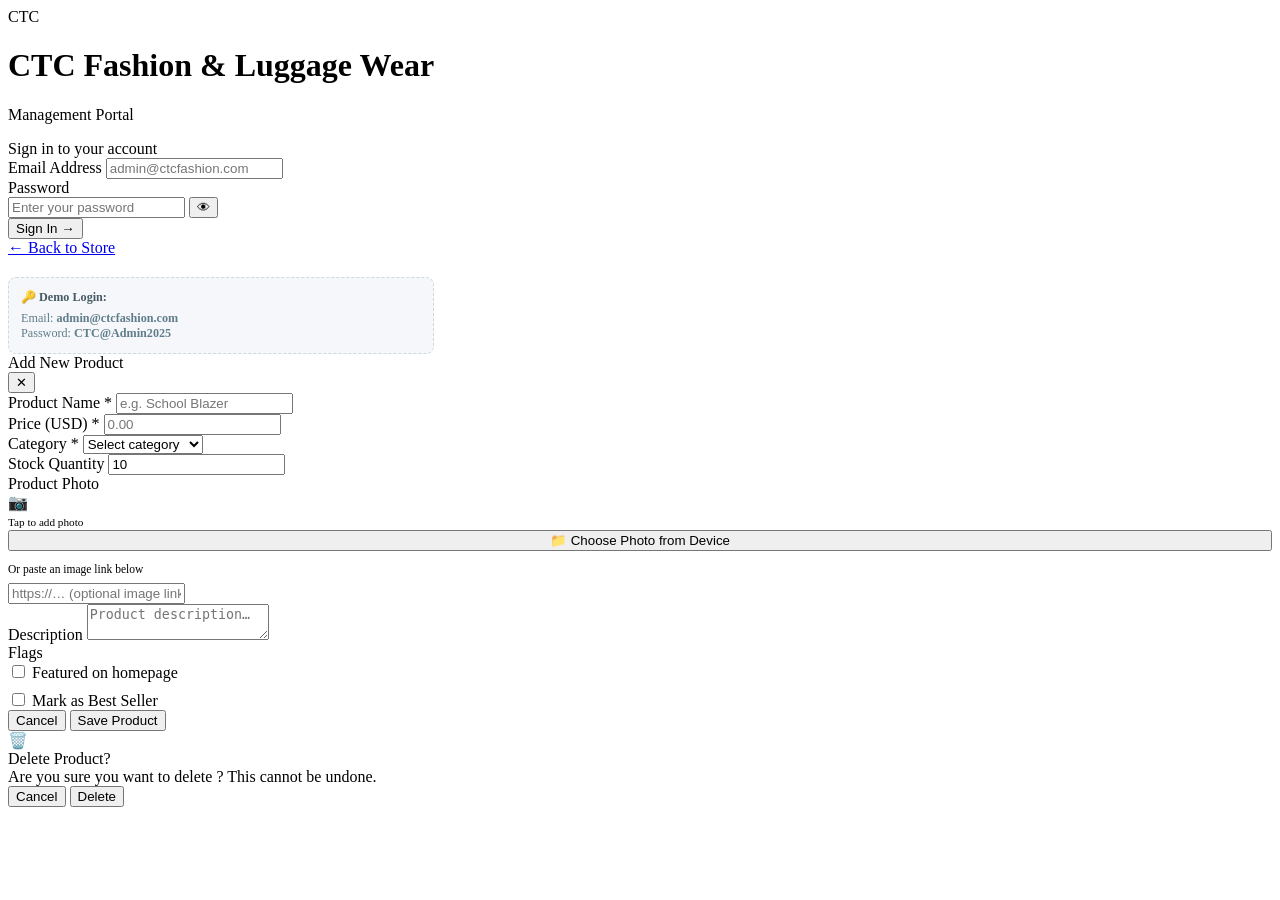
==== admin.html @ e7be0381 "Add files via upload" ====
<!DOCTYPE html>
<html lang="en">
<head>
  <meta charset="UTF-8">
  <meta name="viewport" content="width=device-width, initial-scale=1.0">
  <title>Admin — CTC Fashion & Luggage Wear</title>
  <link rel="stylesheet" href="css/admin.css">
  <link rel="icon" href="data:image/svg+xml,<svg xmlns='http://www.w3.org/2000/svg' viewBox='0 0 100 100'><text y='.9em' font-size='90'>🔐</text></svg>">
</head>
<body>

<!-- ========================================
     LOGIN PAGE
======================================== -->
<div id="login-page" style="display:flex">
  <div class="login-page">
    <div class="login-card">
      <div class="login-logo">
        <div class="login-logo-icon">CTC</div>
        <h1>CTC Fashion & Luggage Wear</h1>
        <p>Management Portal</p>
      </div>

      <div class="login-title">Sign in to your account</div>

      <div class="login-error" id="login-error"></div>

      <form onsubmit="handleLogin(event)">
        <div class="form-group">
          <label class="form-label" for="login-email">Email Address</label>
          <input class="form-input" type="email" id="login-email"
            placeholder="admin@ctcfashion.com" required autocomplete="email">
        </div>
        <div class="form-group">
          <label class="form-label" for="login-password">Password</label>
          <div class="input-wrap">
            <input class="form-input" type="password" id="login-password"
              placeholder="Enter your password" required autocomplete="current-password">
            <button type="button" class="toggle-pass" id="toggle-pass-btn" onclick="togglePassword()">👁</button>
          </div>
        </div>
        <button type="submit" class="login-btn" id="login-btn">Sign In →</button>
      </form>

      <div class="back-to-store">
        <a href="index.html">← Back to Store</a>
      </div>

      <!-- Demo credentials hint (remove in production) -->
      <div style="margin-top:20px;padding:12px;background:#F5F7FA;border-radius:8px;font-size:0.76rem;color:#607D8B;border:1px dashed #CFD8DC">
        <strong style="display:block;margin-bottom:6px;color:#455A64">🔑 Demo Login:</strong>
        <div>Email: <strong>admin@ctcfashion.com</strong></div>
        <div>Password: <strong>CTC@Admin2025</strong></div>
      </div>
    </div>
  </div>
</div>

<!-- ========================================
     ADMIN APP
======================================== -->
<div id="admin-app" class="admin-layout" style="display:none">

  <!-- SIDEBAR -->
  <aside class="sidebar" id="sidebar">
    <div class="sidebar-logo">
      <div class="sidebar-logo-icon">CTC</div>
      <div class="sidebar-logo-text">
        <span class="brand">CTC Admin</span>
        <span class="sub">Management Portal</span>
      </div>
    </div>

    <div class="sidebar-section">
      <div class="sidebar-section-label">Main</div>
      <div class="nav-item active" id="nav-dashboard" onclick="switchPanel('dashboard')">
        <span class="nav-icon">📊</span> Dashboard
      </div>
      <div class="nav-item" id="nav-products" onclick="switchPanel('products')">
        <span class="nav-icon">👔</span> Products
      </div>
      <div class="nav-item" id="nav-inventory" onclick="switchPanel('inventory')">
        <span class="nav-icon">📦</span> Inventory
        <span class="nav-badge" id="low-stock-badge" style="display:none">0</span>
      </div>
    </div>

    <div class="sidebar-section">
      <div class="sidebar-section-label">System</div>
      <div class="nav-item" id="nav-settings" onclick="switchPanel('settings')">
        <span class="nav-icon">⚙️</span> Settings
      </div>
      <a class="nav-item" href="index.html" target="_blank">
        <span class="nav-icon">🏪</span> View Store
      </a>
    </div>

    <div class="sidebar-footer">
      <div class="admin-user">
        <div class="admin-avatar" id="admin-avatar-initials">A</div>
        <div>
          <span class="admin-name" id="admin-name">Admin</span>
          <span class="admin-role" id="admin-role-label">Administrator</span>
        </div>
        <button class="logout-btn" onclick="logout()" title="Sign out">⏻</button>
      </div>
    </div>
  </aside>

  <!-- MAIN CONTENT -->
  <div class="admin-main">

    <!-- TOPBAR -->
    <div class="admin-topbar">
      <div style="display:flex;align-items:center;gap:12px">
        <button class="topbar-btn topbar-btn-outline mobile-menu-btn" style="display:none;padding:8px 10px" onclick="toggleSidebar()">☰</button>
        <div>
          <div class="page-title" id="topbar-title">Dashboard</div>
          <div class="page-subtitle" id="topbar-sub">Overview of your store</div>
        </div>
      </div>
      <div class="topbar-actions">
        <button class="topbar-btn topbar-btn-primary" onclick="openAddProduct()">+ Add Product</button>
        <button class="topbar-btn topbar-btn-outline" onclick="exportProducts()">📥 Export</button>
      </div>
    </div>

    <!-- CONTENT PANELS -->
    <div class="admin-content">

      <!-- ===== DASHBOARD PANEL ===== -->
      <div class="panel active" id="panel-dashboard">
        <div class="stats-grid">
          <div class="stat-card">
            <div class="stat-icon blue">👔</div>
            <div>
              <span class="stat-value" id="stat-products">0</span>
              <span class="stat-label">Total Products</span>
            </div>
          </div>
          <div class="stat-card">
            <div class="stat-icon red">⚠️</div>
            <div>
              <span class="stat-value" id="stat-lowstock">0</span>
              <span class="stat-label">Low Stock Items</span>
            </div>
          </div>
          <div class="stat-card">
            <div class="stat-icon gold">⭐</div>
            <div>
              <span class="stat-value" id="stat-featured">0</span>
              <span class="stat-label">Featured Products</span>
            </div>
          </div>
          <div class="stat-card">
            <div class="stat-icon green">🏷️</div>
            <div>
              <span class="stat-value" id="stat-categories">0</span>
              <span class="stat-label">Categories</span>
            </div>
          </div>
        </div>

        <div class="table-card">
          <div class="table-header">
            <div class="table-title">Recent Products</div>
            <button class="topbar-btn topbar-btn-primary" onclick="switchPanel('products')">View All →</button>
          </div>
          <table class="data-table">
            <thead>
              <tr>
                <th>Product</th>
                <th>Category</th>
                <th>Price</th>
                <th>Stock</th>
              </tr>
            </thead>
            <tbody id="recent-products-body"></tbody>
          </table>
        </div>
      </div>

      <!-- ===== PRODUCTS PANEL ===== -->
      <div class="panel" id="panel-products">
        <div class="table-card">
          <div class="table-header">
            <div class="table-title">All Products <span style="font-weight:400;color:var(--grey-400);font-size:0.82rem;margin-left:8px" id="product-count"></span></div>
            <div style="display:flex;gap:10px;align-items:center;flex-wrap:wrap">
              <div class="table-search">
                <span>🔍</span>
                <input type="text" id="products-search" placeholder="Search products…">
              </div>
              <button class="topbar-btn topbar-btn-primary" onclick="openAddProduct()">+ Add Product</button>
              <label class="topbar-btn topbar-btn-outline" style="cursor:pointer">
                📤 Import
                <input type="file" accept=".json" style="display:none" onchange="importProducts(event)">
              </label>
            </div>
          </div>
          <div style="overflow-x:auto">
            <table class="data-table">
              <thead>
                <tr>
                  <th>Product</th>
                  <th>Category</th>
                  <th>Price</th>
                  <th>Stock</th>
                  <th>Status</th>
                  <th>Rating</th>
                  <th>Actions</th>
                </tr>
              </thead>
              <tbody id="products-tbody"></tbody>
            </table>
          </div>
        </div>
      </div>

      <!-- ===== INVENTORY PANEL ===== -->
      <div class="panel" id="panel-inventory">
        <div style="background:var(--warning-light);border:1px solid rgba(245,127,23,0.3);border-radius:var(--radius-sm);padding:12px 16px;margin-bottom:20px;font-size:0.85rem;color:var(--warning);display:flex;align-items:center;gap:8px">
          ⚠️ <strong>Tip:</strong> Update stock quantities directly in the table below. Changes save automatically.
        </div>
        <div class="table-card">
          <div class="table-header">
            <div class="table-title">Stock Management</div>
            <div class="table-search">
              <span>🔍</span>
              <input type="text" id="inventory-search" placeholder="Search inventory…">
            </div>
          </div>
          <div style="overflow-x:auto">
            <table class="data-table">
              <thead>
                <tr>
                  <th>Product</th>
                  <th>Category</th>
                  <th>Stock Qty</th>
                  <th>Status</th>
                  <th>Price</th>
                  <th>Quick Restock</th>
                </tr>
              </thead>
              <tbody id="inventory-tbody"></tbody>
            </table>
          </div>
        </div>
      </div>

      <!-- ===== SETTINGS PANEL ===== -->
      <div class="panel" id="panel-settings">
        <div style="display:grid;grid-template-columns:1fr 1fr;gap:20px">

          <!-- Store Info -->
          <div class="table-card" style="padding:24px">
            <div style="font-family:var(--font-head);font-weight:700;font-size:0.95rem;color:var(--navy);margin-bottom:20px;padding-bottom:12px;border-bottom:1px solid var(--grey-100)">🏪 Store Information</div>
            <div class="form-group">
              <label class="admin-label">Store Name</label>
              <input class="admin-input" id="s-storename" value="CTC Fashion & Luggage Wear">
            </div>
            <div class="form-group">
              <label class="admin-label">WhatsApp Number</label>
              <input class="admin-input" id="s-whatsapp" value="263771621449" placeholder="263771621449">
            </div>
            <div class="form-group">
              <label class="admin-label">Email</label>
              <input class="admin-input" id="s-email" value="calvinchinyama93@gmail.com">
            </div>
            <div class="form-group">
              <label class="admin-label">Phone</label>
              <input class="admin-input" id="s-phone" value="0771621449 / 0716932768">
            </div>
            <div class="form-group">
              <label class="admin-label">Location</label>
              <input class="admin-input" id="s-location" value="Mungate Shopping Centre, Domboshava">
            </div>
            <button class="btn-save" style="width:100%" onclick="saveSettings()">Save Settings</button>
          </div>

          <!-- Security -->
          <div>
            <div class="table-card" style="padding:24px;margin-bottom:20px">
              <div style="font-family:var(--font-head);font-weight:700;font-size:0.95rem;color:var(--navy);margin-bottom:20px;padding-bottom:12px;border-bottom:1px solid var(--grey-100)">🔐 Change Password</div>
              <div class="form-group">
                <label class="admin-label">Current Password</label>
                <input class="admin-input" type="password" id="s-current-pass" placeholder="Enter current password">
              </div>
              <div class="form-group">
                <label class="admin-label">New Password</label>
                <input class="admin-input" type="password" id="s-new-pass" placeholder="Min 8 characters">
              </div>
              <div class="form-group">
                <label class="admin-label">Confirm New Password</label>
                <input class="admin-input" type="password" id="s-confirm-pass" placeholder="Repeat new password">
              </div>
              <button class="btn-save" style="width:100%" onclick="changeAdminPassword()">Update Password</button>
            </div>

            <!-- Admin Users Info -->
            <div class="table-card" style="padding:24px">
              <div style="font-family:var(--font-head);font-weight:700;font-size:0.95rem;color:var(--navy);margin-bottom:16px;padding-bottom:12px;border-bottom:1px solid var(--grey-100)">👥 Admin Accounts</div>
              <div style="font-size:0.82rem;color:var(--grey-600);line-height:1.6;margin-bottom:12px">
                Currently configured admin accounts. To add or remove users, edit the <code style="background:var(--off-white);padding:2px 6px;border-radius:4px">ADMIN_CREDENTIALS</code> array in <code style="background:var(--off-white);padding:2px 6px;border-radius:4px">js/admin.js</code>.
              </div>
              <div style="display:flex;flex-direction:column;gap:8px">
                <div style="display:flex;align-items:center;gap:10px;padding:10px;background:var(--off-white);border-radius:8px">
                  <div style="width:32px;height:32px;border-radius:50%;background:var(--blue);display:flex;align-items:center;justify-content:center;color:white;font-family:var(--font-head);font-weight:700;font-size:0.8rem">A</div>
                  <div>
                    <div style="font-size:0.82rem;font-weight:600;color:var(--navy)">admin@ctcfashion.com</div>
                    <div style="font-size:0.72rem;color:var(--grey-400)">Administrator</div>
                  </div>
                </div>
                <div style="display:flex;align-items:center;gap:10px;padding:10px;background:var(--off-white);border-radius:8px">
                  <div style="width:32px;height:32px;border-radius:50%;background:var(--blue-light);display:flex;align-items:center;justify-content:center;color:white;font-family:var(--font-head);font-weight:700;font-size:0.8rem">M</div>
                  <div>
                    <div style="font-size:0.82rem;font-weight:600;color:var(--navy)">manager@ctcfashion.com</div>
                    <div style="font-size:0.72rem;color:var(--grey-400)">Store Manager</div>
                  </div>
                </div>
              </div>
            </div>
          </div>
        </div>
      </div>

    </div><!-- /admin-content -->
  </div><!-- /admin-main -->
</div><!-- /admin-app -->

<!-- ===== ADD/EDIT PRODUCT MODAL ===== -->
<div class="admin-modal-overlay" id="product-modal">
  <div class="admin-modal">
    <div class="modal-head">
      <div class="modal-head-title" id="product-modal-title">Add New Product</div>
      <button class="modal-head-close" onclick="closeProductModal()">✕</button>
    </div>
    <div class="modal-body-form">
      <form id="product-form" onsubmit="return false">
        <div class="form-row">
          <div class="form-group">
            <label class="admin-label">Product Name *</label>
            <input class="admin-input" id="f-name" placeholder="e.g. School Blazer" required>
          </div>
          <div class="form-group">
            <label class="admin-label">Price (USD) *</label>
            <input class="admin-input" id="f-price" type="number" step="0.01" min="0" placeholder="0.00" required>
          </div>
        </div>
        <div class="form-row">
          <div class="form-group">
            <label class="admin-label">Category *</label>
            <select class="admin-select" id="f-category" required>
              <option value="">Select category</option>
              <option value="School Uniforms">School Uniforms</option>
              <option value="Fashion Wear">Fashion Wear</option>
              <option value="Bags">Bags</option>
            </select>
          </div>
          <div class="form-group">
            <label class="admin-label">Stock Quantity</label>
            <input class="admin-input" id="f-stock" type="number" min="0" placeholder="0" value="10">
          </div>
        </div>
        <div class="form-group full">
          <label class="admin-label">Product Photo</label>
          <div class="photo-upload-row">
            <div class="photo-preview" id="photo-preview" onclick="document.getElementById('f-photo-file').click()">
              <span id="photo-preview-placeholder">📷<br><span style="font-size:0.7rem">Tap to add photo</span></span>
              <img id="photo-preview-img" style="display:none" alt="Preview">
            </div>
            <div style="flex:1">
              <input type="file" id="f-photo-file" accept="image/*" style="display:none" onchange="handlePhotoSelect(event)">
              <button type="button" class="topbar-btn topbar-btn-outline" style="width:100%;justify-content:center;margin-bottom:8px" onclick="document.getElementById('f-photo-file').click()">📁 Choose Photo from Device</button>
              <button type="button" id="photo-remove-btn" class="topbar-btn" style="width:100%;justify-content:center;background:var(--danger-light);color:var(--danger);display:none" onclick="removePhoto()">✕ Remove Photo</button>
              <div style="font-size:0.72rem;color:var(--grey-400);margin-top:4px">Or paste an image link below</div>
            </div>
          </div>
          <input class="admin-input" id="f-image" placeholder="https://… (optional image link)" style="margin-top:8px" oninput="handleUrlInput(this.value)">
          <div id="photo-size-warning" style="display:none;font-size:0.72rem;color:var(--warning);margin-top:6px">⚠️ Large photo — it's been compressed to save space.</div>
        </div>
        <div class="form-group full">
          <label class="admin-label">Description</label>
          <textarea class="admin-textarea" id="f-description" placeholder="Product description…"></textarea>
        </div>
        <div class="form-row">
          <div class="form-group">
            <label class="admin-label">Flags</label>
            <div style="display:flex;flex-direction:column;gap:8px">
              <label class="checkbox-row">
                <input type="checkbox" id="f-featured"> Featured on homepage
              </label>
              <label class="checkbox-row">
                <input type="checkbox" id="f-bestseller"> Mark as Best Seller
              </label>
            </div>
          </div>
        </div>
      </form>
    </div>
    <div class="modal-footer">
      <button class="btn-cancel" onclick="closeProductModal()">Cancel</button>
      <button class="btn-save" onclick="saveProduct()">Save Product</button>
    </div>
  </div>
</div>

<!-- ===== DELETE CONFIRM ===== -->
<div class="delete-confirm" id="delete-confirm">
  <div class="delete-box">
    <div class="delete-icon">🗑️</div>
    <div class="delete-title">Delete Product?</div>
    <div class="delete-msg">Are you sure you want to delete <strong id="delete-product-name"></strong>? This cannot be undone.</div>
    <div class="delete-actions">
      <button class="btn-cancel-delete" onclick="cancelDelete()">Cancel</button>
      <button class="btn-confirm-delete" onclick="executeDelete()">Delete</button>
    </div>
  </div>
</div>

<!-- ===== TOAST ===== -->
<div class="admin-toast" id="admin-toast">
  <span class="toast-text"></span>
</div>

<script src="js/admin.js"></script>
</body>
</html>
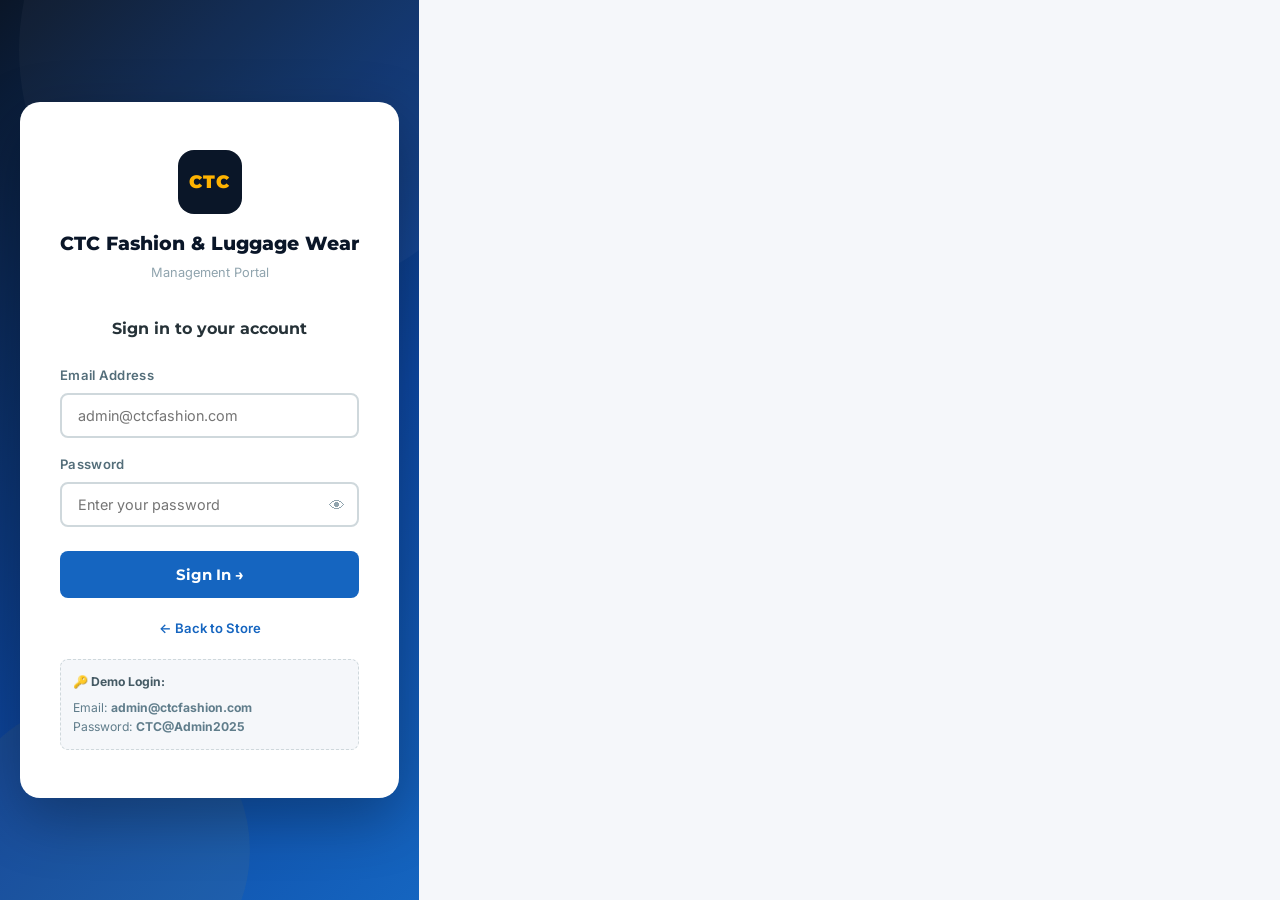
==== commit 9d0d62f6: "Add files via upload" ====
--- a/admin.html
+++ b/admin.html
@@ -3,6 +3,7 @@
 <head>
   <meta charset="UTF-8">
   <meta name="viewport" content="width=device-width, initial-scale=1.0">
+  <meta name="robots" content="noindex, nofollow">
   <title>Admin — CTC Fashion & Luggage Wear</title>
   <link rel="stylesheet" href="css/admin.css">
   <link rel="icon" href="data:image/svg+xml,<svg xmlns='http://www.w3.org/2000/svg' viewBox='0 0 100 100'><text y='.9em' font-size='90'>🔐</text></svg>">
--- a/css/admin.css
+++ b/css/admin.css
@@ -0,0 +1,594 @@
+/* =============================================
+   CTC Admin Dashboard — Stylesheet
+   ============================================= */
+
+@import url('https://fonts.googleapis.com/css2?family=Montserrat:wght@400;500;600;700;800&family=Inter:wght@300;400;500;600&display=swap');
+
+:root {
+  --navy: #0A1628;
+  --blue: #1565C0;
+  --blue-light: #1E88E5;
+  --blue-dark: #0D47A1;
+  --gold: #FFB300;
+  --white: #FFFFFF;
+  --off-white: #F5F7FA;
+  --grey-100: #ECEFF1;
+  --grey-200: #CFD8DC;
+  --grey-400: #90A4AE;
+  --grey-600: #546E7A;
+  --grey-800: #263238;
+  --success: #2E7D32;
+  --success-light: #E8F5E9;
+  --danger: #C62828;
+  --danger-light: #FFEBEE;
+  --warning: #F57F17;
+  --warning-light: #FFF8E1;
+  --sidebar-width: 260px;
+  --font-head: 'Montserrat', sans-serif;
+  --font-body: 'Inter', sans-serif;
+  --shadow-sm: 0 2px 8px rgba(0,0,0,0.08);
+  --shadow-md: 0 4px 20px rgba(0,0,0,0.12);
+  --radius: 12px;
+  --radius-sm: 8px;
+  --transition: all 0.2s ease;
+}
+
+*, *::before, *::after { box-sizing: border-box; margin: 0; padding: 0; }
+html { font-size: 16px; }
+body { font-family: var(--font-body); background: var(--off-white); color: var(--grey-800); line-height: 1.6; }
+a { text-decoration: none; color: inherit; }
+ul { list-style: none; }
+img { max-width: 100%; display: block; }
+button { cursor: pointer; border: none; outline: none; font-family: var(--font-body); }
+input, select, textarea { font-family: var(--font-body); }
+
+/* ===== LOGIN PAGE ===== */
+.login-page {
+  min-height: 100vh;
+  background: linear-gradient(135deg, var(--navy) 0%, var(--blue-dark) 60%, var(--blue) 100%);
+  display: flex;
+  align-items: center;
+  justify-content: center;
+  padding: 20px;
+  position: relative;
+  overflow: hidden;
+}
+.login-page::before {
+  content: '';
+  position: absolute;
+  width: 500px; height: 500px;
+  border-radius: 50%;
+  background: rgba(255,255,255,0.03);
+  top: -200px; right: -100px;
+}
+.login-page::after {
+  content: '';
+  position: absolute;
+  width: 300px; height: 300px;
+  border-radius: 50%;
+  background: rgba(255,179,0,0.05);
+  bottom: -100px; left: -50px;
+}
+.login-card {
+  background: var(--white);
+  border-radius: 20px;
+  padding: 48px 40px;
+  width: 100%;
+  max-width: 420px;
+  box-shadow: 0 20px 60px rgba(0,0,0,0.3);
+  position: relative;
+  z-index: 1;
+  animation: fadeInUp 0.4s ease;
+}
+@keyframes fadeInUp { from { transform: translateY(20px); opacity: 0; } to { transform: translateY(0); opacity: 1; } }
+.login-logo {
+  text-align: center;
+  margin-bottom: 32px;
+}
+.login-logo-icon {
+  width: 64px; height: 64px;
+  background: var(--navy);
+  border-radius: 16px;
+  display: flex; align-items: center; justify-content: center;
+  margin: 0 auto 14px;
+  font-family: var(--font-head);
+  font-weight: 900;
+  font-size: 1.1rem;
+  color: var(--gold);
+  letter-spacing: 1px;
+}
+.login-logo h1 { font-family: var(--font-head); font-weight: 800; font-size: 1.2rem; color: var(--navy); }
+.login-logo p { font-size: 0.8rem; color: var(--grey-400); margin-top: 4px; }
+.login-title { font-family: var(--font-head); font-weight: 700; font-size: 1rem; color: var(--grey-800); margin-bottom: 24px; text-align: center; }
+
+.form-group { margin-bottom: 18px; }
+.form-label { display: block; font-size: 0.82rem; font-weight: 600; color: var(--grey-600); margin-bottom: 7px; letter-spacing: 0.3px; }
+.form-input {
+  width: 100%;
+  padding: 12px 16px;
+  border: 2px solid var(--grey-200);
+  border-radius: var(--radius-sm);
+  font-size: 0.9rem;
+  color: var(--grey-800);
+  transition: var(--transition);
+  background: var(--white);
+}
+.form-input:focus { border-color: var(--blue); outline: none; box-shadow: 0 0 0 3px rgba(21,101,192,0.1); }
+.form-input.error { border-color: var(--danger); }
+
+.input-wrap { position: relative; }
+.input-wrap .form-input { padding-right: 44px; }
+.toggle-pass {
+  position: absolute;
+  right: 14px; top: 50%;
+  transform: translateY(-50%);
+  background: none; border: none;
+  color: var(--grey-400); font-size: 1rem; cursor: pointer;
+}
+
+.login-btn {
+  width: 100%;
+  padding: 14px;
+  background: var(--blue);
+  color: var(--white);
+  border-radius: var(--radius-sm);
+  font-family: var(--font-head);
+  font-weight: 700;
+  font-size: 0.95rem;
+  border: none;
+  cursor: pointer;
+  transition: var(--transition);
+  margin-top: 8px;
+}
+.login-btn:hover { background: var(--blue-dark); transform: translateY(-1px); box-shadow: var(--shadow-md); }
+.login-btn:disabled { opacity: 0.7; cursor: not-allowed; transform: none; }
+
+.login-error {
+  background: var(--danger-light);
+  color: var(--danger);
+  border: 1px solid rgba(198,40,40,0.2);
+  border-radius: var(--radius-sm);
+  padding: 10px 14px;
+  font-size: 0.84rem;
+  font-weight: 500;
+  margin-bottom: 16px;
+  display: none;
+}
+.login-error.show { display: block; }
+
+.back-to-store {
+  text-align: center;
+  margin-top: 20px;
+  font-size: 0.82rem;
+  color: var(--grey-400);
+}
+.back-to-store a { color: var(--blue); font-weight: 600; }
+
+/* ===== ADMIN LAYOUT ===== */
+.admin-layout {
+  display: flex;
+  min-height: 100vh;
+}
+
+/* Sidebar */
+.sidebar {
+  width: var(--sidebar-width);
+  background: var(--navy);
+  display: flex;
+  flex-direction: column;
+  position: fixed;
+  top: 0; left: 0;
+  height: 100vh;
+  z-index: 200;
+  transition: transform 0.3s ease;
+  overflow-y: auto;
+}
+.sidebar-logo {
+  padding: 24px 20px;
+  border-bottom: 1px solid rgba(255,255,255,0.08);
+  display: flex; align-items: center; gap: 12px;
+}
+.sidebar-logo-icon {
+  width: 38px; height: 38px;
+  background: var(--gold);
+  border-radius: 10px;
+  display: flex; align-items: center; justify-content: center;
+  font-family: var(--font-head);
+  font-weight: 900; font-size: 0.75rem;
+  color: var(--navy);
+}
+.sidebar-logo-text .brand { font-family: var(--font-head); font-weight: 800; font-size: 0.9rem; color: var(--white); display: block; }
+.sidebar-logo-text .sub { font-size: 0.68rem; color: rgba(255,179,0,0.8); display: block; letter-spacing: 0.5px; }
+
+.sidebar-section { padding: 20px 12px 8px; }
+.sidebar-section-label { font-size: 0.65rem; font-weight: 700; color: rgba(255,255,255,0.3); letter-spacing: 1.5px; text-transform: uppercase; padding: 0 8px; margin-bottom: 6px; }
+.nav-item {
+  display: flex; align-items: center; gap: 11px;
+  padding: 10px 12px;
+  border-radius: 8px;
+  color: rgba(255,255,255,0.65);
+  font-size: 0.875rem;
+  font-weight: 500;
+  cursor: pointer;
+  transition: var(--transition);
+  margin-bottom: 2px;
+}
+.nav-item:hover { background: rgba(255,255,255,0.08); color: var(--white); }
+.nav-item.active { background: var(--blue); color: var(--white); }
+.nav-icon { font-size: 1.05rem; width: 22px; text-align: center; }
+.nav-badge { margin-left: auto; background: var(--gold); color: var(--navy); font-size: 0.65rem; font-weight: 800; padding: 2px 7px; border-radius: 10px; font-family: var(--font-head); }
+
+.sidebar-footer {
+  margin-top: auto;
+  padding: 16px 12px;
+  border-top: 1px solid rgba(255,255,255,0.08);
+}
+.admin-user {
+  display: flex; align-items: center; gap: 10px;
+  padding: 10px 12px;
+  border-radius: 8px;
+  background: rgba(255,255,255,0.06);
+}
+.admin-avatar {
+  width: 34px; height: 34px;
+  border-radius: 50%;
+  background: var(--blue);
+  display: flex; align-items: center; justify-content: center;
+  font-family: var(--font-head);
+  font-weight: 700; font-size: 0.8rem;
+  color: var(--white);
+  flex-shrink: 0;
+}
+.admin-name { font-size: 0.8rem; font-weight: 600; color: var(--white); display: block; }
+.admin-role { font-size: 0.68rem; color: rgba(255,255,255,0.4); display: block; }
+.logout-btn {
+  margin-left: auto;
+  background: rgba(255,255,255,0.08);
+  border: none; color: rgba(255,255,255,0.5);
+  width: 28px; height: 28px; border-radius: 6px;
+  font-size: 0.9rem;
+  display: flex; align-items: center; justify-content: center;
+  cursor: pointer; transition: var(--transition);
+}
+.logout-btn:hover { background: var(--danger); color: white; }
+
+/* Main content */
+.admin-main {
+  margin-left: var(--sidebar-width);
+  flex: 1;
+  display: flex;
+  flex-direction: column;
+  min-height: 100vh;
+}
+.admin-topbar {
+  background: var(--white);
+  border-bottom: 1px solid var(--grey-100);
+  padding: 0 28px;
+  height: 64px;
+  display: flex; align-items: center; justify-content: space-between;
+  position: sticky; top: 0; z-index: 100;
+}
+.page-title { font-family: var(--font-head); font-weight: 700; font-size: 1.05rem; color: var(--navy); }
+.page-subtitle { font-size: 0.78rem; color: var(--grey-400); }
+.topbar-actions { display: flex; align-items: center; gap: 10px; }
+.topbar-btn {
+  display: flex; align-items: center; gap: 7px;
+  padding: 8px 16px;
+  border-radius: var(--radius-sm);
+  font-family: var(--font-head);
+  font-weight: 600; font-size: 0.82rem;
+  transition: var(--transition);
+  cursor: pointer;
+}
+.topbar-btn-primary { background: var(--blue); color: white; border: none; }
+.topbar-btn-primary:hover { background: var(--blue-dark); }
+.topbar-btn-outline { background: transparent; color: var(--blue); border: 2px solid var(--blue); }
+.topbar-btn-outline:hover { background: var(--blue); color: white; }
+
+.admin-content { padding: 28px; flex: 1; }
+
+/* ===== PANELS ===== */
+.panel { display: none; }
+.panel.active { display: block; }
+
+/* Stats Cards */
+.stats-grid {
+  display: grid;
+  grid-template-columns: repeat(4, 1fr);
+  gap: 18px;
+  margin-bottom: 28px;
+}
+.stat-card {
+  background: var(--white);
+  border-radius: var(--radius);
+  padding: 22px;
+  box-shadow: var(--shadow-sm);
+  display: flex; align-items: center; gap: 16px;
+  transition: var(--transition);
+}
+.stat-card:hover { transform: translateY(-2px); box-shadow: var(--shadow-md); }
+.stat-icon {
+  width: 50px; height: 50px;
+  border-radius: 12px;
+  display: flex; align-items: center; justify-content: center;
+  font-size: 1.4rem;
+  flex-shrink: 0;
+}
+.stat-icon.blue { background: rgba(21,101,192,0.1); }
+.stat-icon.gold { background: rgba(255,179,0,0.12); }
+.stat-icon.green { background: var(--success-light); }
+.stat-icon.red { background: var(--danger-light); }
+.stat-value { font-family: var(--font-head); font-weight: 800; font-size: 1.6rem; color: var(--navy); display: block; }
+.stat-label { font-size: 0.78rem; color: var(--grey-400); font-weight: 500; }
+
+/* Table */
+.table-card {
+  background: var(--white);
+  border-radius: var(--radius);
+  box-shadow: var(--shadow-sm);
+  overflow: hidden;
+}
+.table-header {
+  padding: 18px 22px;
+  border-bottom: 1px solid var(--grey-100);
+  display: flex; align-items: center; justify-content: space-between; gap: 12px; flex-wrap: wrap;
+}
+.table-title { font-family: var(--font-head); font-weight: 700; font-size: 0.95rem; color: var(--navy); }
+.table-search {
+  display: flex; align-items: center;
+  background: var(--off-white);
+  border: 1px solid var(--grey-200);
+  border-radius: 8px;
+  overflow: hidden;
+  max-width: 240px;
+}
+.table-search input {
+  background: transparent; border: none; outline: none;
+  padding: 8px 12px; font-size: 0.82rem; color: var(--grey-800);
+  width: 200px;
+}
+.table-search span { padding: 0 10px; color: var(--grey-400); font-size: 0.9rem; }
+.data-table { width: 100%; border-collapse: collapse; }
+.data-table th {
+  text-align: left;
+  padding: 12px 18px;
+  font-family: var(--font-head);
+  font-size: 0.72rem;
+  font-weight: 700;
+  color: var(--grey-400);
+  letter-spacing: 0.8px;
+  text-transform: uppercase;
+  background: var(--off-white);
+  border-bottom: 1px solid var(--grey-100);
+}
+.data-table td {
+  padding: 13px 18px;
+  font-size: 0.875rem;
+  border-bottom: 1px solid var(--grey-100);
+  color: var(--grey-800);
+  vertical-align: middle;
+}
+.data-table tr:last-child td { border-bottom: none; }
+.data-table tr:hover td { background: rgba(21,101,192,0.02); }
+.product-thumb {
+  width: 44px; height: 44px;
+  border-radius: 8px;
+  object-fit: cover;
+  border: 2px solid var(--grey-100);
+}
+.product-thumb-placeholder {
+  width: 44px; height: 44px;
+  border-radius: 8px;
+  background: var(--grey-100);
+  display: flex; align-items: center; justify-content: center;
+  font-size: 1.1rem;
+}
+
+/* Badges */
+.badge {
+  display: inline-flex; align-items: center;
+  padding: 3px 10px;
+  border-radius: 20px;
+  font-size: 0.72rem;
+  font-weight: 700;
+  font-family: var(--font-head);
+  letter-spacing: 0.3px;
+}
+.badge-blue { background: rgba(21,101,192,0.1); color: var(--blue); }
+.badge-gold { background: rgba(255,179,0,0.15); color: var(--warning); }
+.badge-green { background: var(--success-light); color: var(--success); }
+.badge-red { background: var(--danger-light); color: var(--danger); }
+.badge-grey { background: var(--grey-100); color: var(--grey-600); }
+
+/* Action Buttons */
+.action-btns { display: flex; gap: 6px; }
+.action-btn {
+  width: 32px; height: 32px;
+  border-radius: 6px;
+  display: flex; align-items: center; justify-content: center;
+  font-size: 0.85rem;
+  cursor: pointer;
+  transition: var(--transition);
+  border: none;
+}
+.action-btn-edit { background: rgba(21,101,192,0.1); color: var(--blue); }
+.action-btn-edit:hover { background: var(--blue); color: white; }
+.action-btn-delete { background: var(--danger-light); color: var(--danger); }
+.action-btn-delete:hover { background: var(--danger); color: white; }
+.action-btn-view { background: var(--success-light); color: var(--success); }
+.action-btn-view:hover { background: var(--success); color: white; }
+
+/* ===== MODAL ===== */
+.admin-modal-overlay {
+  display: none;
+  position: fixed; inset: 0;
+  background: rgba(0,0,0,0.5);
+  z-index: 500;
+  align-items: center; justify-content: center;
+  padding: 20px;
+  backdrop-filter: blur(3px);
+}
+.admin-modal-overlay.open { display: flex; }
+.admin-modal {
+  background: var(--white);
+  border-radius: var(--radius);
+  width: 100%; max-width: 580px;
+  max-height: 90vh;
+  overflow-y: auto;
+  box-shadow: 0 20px 60px rgba(0,0,0,0.25);
+  animation: fadeInUp 0.3s ease;
+}
+.modal-head {
+  display: flex; align-items: center; justify-content: space-between;
+  padding: 20px 24px;
+  border-bottom: 1px solid var(--grey-100);
+  position: sticky; top: 0; background: white; z-index: 1;
+}
+.modal-head-title { font-family: var(--font-head); font-weight: 700; font-size: 1rem; color: var(--navy); }
+.modal-head-close {
+  width: 32px; height: 32px;
+  border-radius: 8px;
+  background: var(--off-white);
+  border: none; font-size: 1rem;
+  display: flex; align-items: center; justify-content: center;
+  cursor: pointer;
+}
+.modal-body-form { padding: 24px; }
+.form-row { display: grid; grid-template-columns: 1fr 1fr; gap: 16px; }
+.form-group { margin-bottom: 16px; }
+.form-group.full { grid-column: 1 / -1; }
+.admin-input, .admin-select, .admin-textarea {
+  width: 100%;
+  padding: 10px 14px;
+  border: 2px solid var(--grey-200);
+  border-radius: var(--radius-sm);
+  font-size: 0.875rem;
+  color: var(--grey-800);
+  transition: var(--transition);
+  background: var(--white);
+}
+.admin-input:focus, .admin-select:focus, .admin-textarea:focus {
+  border-color: var(--blue); outline: none;
+  box-shadow: 0 0 0 3px rgba(21,101,192,0.1);
+}
+.admin-textarea { resize: vertical; min-height: 80px; }
+.admin-label { display: block; font-size: 0.8rem; font-weight: 600; color: var(--grey-600); margin-bottom: 6px; }
+.checkbox-row { display: flex; align-items: center; gap: 8px; }
+.checkbox-row input[type="checkbox"] { width: 16px; height: 16px; accent-color: var(--blue); }
+.modal-footer {
+  padding: 16px 24px;
+  border-top: 1px solid var(--grey-100);
+  display: flex; justify-content: flex-end; gap: 10px;
+}
+.btn-cancel {
+  padding: 10px 20px;
+  border-radius: var(--radius-sm);
+  background: var(--off-white);
+  color: var(--grey-600);
+  font-family: var(--font-head);
+  font-weight: 600; font-size: 0.85rem;
+  border: none; cursor: pointer;
+}
+.btn-save {
+  padding: 10px 24px;
+  border-radius: var(--radius-sm);
+  background: var(--blue);
+  color: white;
+  font-family: var(--font-head);
+  font-weight: 700; font-size: 0.85rem;
+  border: none; cursor: pointer;
+  transition: var(--transition);
+}
+.btn-save:hover { background: var(--blue-dark); }
+
+/* Inventory */
+.stock-low { color: var(--danger); font-weight: 600; }
+.stock-ok { color: var(--success); font-weight: 600; }
+.stock-input {
+  width: 70px;
+  padding: 5px 8px;
+  border: 2px solid var(--grey-200);
+  border-radius: 6px;
+  font-size: 0.85rem; text-align: center;
+  font-family: var(--font-head); font-weight: 600;
+}
+.stock-input:focus { border-color: var(--blue); outline: none; }
+
+/* Toast */
+.admin-toast {
+  position: fixed;
+  bottom: 24px; right: 24px;
+  background: var(--navy);
+  color: white;
+  padding: 12px 20px;
+  border-radius: var(--radius-sm);
+  font-family: var(--font-head);
+  font-weight: 600; font-size: 0.85rem;
+  box-shadow: var(--shadow-lg);
+  display: flex; align-items: center; gap: 10px;
+  transform: translateY(70px); opacity: 0;
+  transition: all 0.3s cubic-bezier(0.4,0,0.2,1);
+  z-index: 9999;
+}
+.admin-toast.show { transform: translateY(0); opacity: 1; }
+.admin-toast.success { border-left: 4px solid #2E7D32; }
+.admin-toast.error { border-left: 4px solid var(--danger); }
+
+/* Delete confirm */
+.delete-confirm {
+  display: none;
+  position: fixed; inset: 0;
+  background: rgba(0,0,0,0.5);
+  z-index: 600;
+  align-items: center; justify-content: center;
+}
+.delete-confirm.open { display: flex; }
+.delete-box {
+  background: white;
+  border-radius: var(--radius);
+  padding: 32px;
+  max-width: 360px;
+  text-align: center;
+  box-shadow: var(--shadow-lg);
+  animation: fadeInUp 0.25s ease;
+}
+.delete-icon { font-size: 2.5rem; margin-bottom: 12px; }
+.delete-title { font-family: var(--font-head); font-weight: 700; font-size: 1.1rem; color: var(--navy); margin-bottom: 8px; }
+.delete-msg { font-size: 0.875rem; color: var(--grey-600); margin-bottom: 24px; }
+.delete-actions { display: flex; gap: 10px; justify-content: center; }
+.btn-confirm-delete { padding: 10px 24px; background: var(--danger); color: white; border: none; border-radius: var(--radius-sm); font-family: var(--font-head); font-weight: 700; font-size: 0.875rem; cursor: pointer; }
+.btn-cancel-delete { padding: 10px 20px; background: var(--off-white); color: var(--grey-600); border: none; border-radius: var(--radius-sm); font-family: var(--font-head); font-weight: 600; font-size: 0.875rem; cursor: pointer; }
+
+/* Photo Upload */
+.photo-upload-row { display: flex; gap: 14px; align-items: flex-start; }
+.photo-preview {
+  width: 100px; height: 100px;
+  border-radius: var(--radius-sm);
+  border: 2px dashed var(--grey-200);
+  background: var(--off-white);
+  display: flex; align-items: center; justify-content: center;
+  text-align: center;
+  font-size: 0.7rem;
+  color: var(--grey-400);
+  cursor: pointer;
+  flex-shrink: 0;
+  overflow: hidden;
+  transition: var(--transition);
+}
+.photo-preview:hover { border-color: var(--blue); background: rgba(21,101,192,0.04); }
+.photo-preview img { width: 100%; height: 100%; object-fit: cover; }
+
+/* Responsive */
+@media (max-width: 900px) {
+  .stats-grid { grid-template-columns: repeat(2, 1fr); }
+  .sidebar { transform: translateX(-100%); }
+  .sidebar.open { transform: translateX(0); }
+  .admin-main { margin-left: 0; }
+  .mobile-menu-btn { display: flex !important; }
+  .form-row { grid-template-columns: 1fr; }
+}
+@media (max-width: 600px) {
+  .stats-grid { grid-template-columns: 1fr 1fr; }
+  .admin-content { padding: 16px; }
+  .data-table th:nth-child(4), .data-table td:nth-child(4) { display: none; }
+}
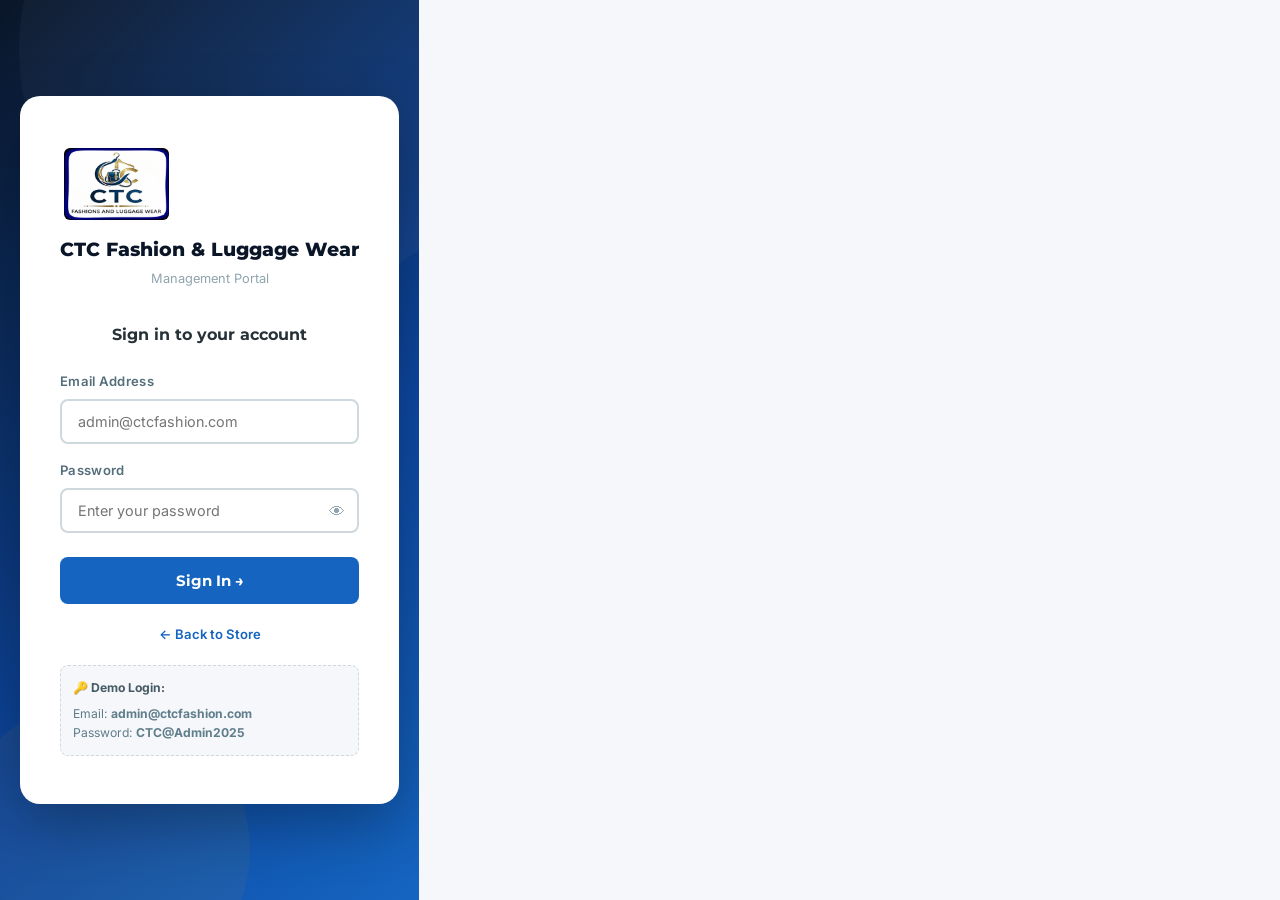
==== commit f1c2a5ff: "Add files via upload" ====
--- a/admin.html
+++ b/admin.html
@@ -17,7 +17,7 @@
   <div class="login-page">
     <div class="login-card">
       <div class="login-logo">
-        <div class="login-logo-icon">CTC</div>
+        <img src="[data-uri]" alt="CTC Fashion & Luggage Wear" style="height:80px;width:auto;border-radius:10px;background:white;padding:4px;margin-bottom:10px;">
         <h1>CTC Fashion & Luggage Wear</h1>
         <p>Management Portal</p>
       </div>
@@ -65,7 +65,7 @@
   <!-- SIDEBAR -->
   <aside class="sidebar" id="sidebar">
     <div class="sidebar-logo">
-      <div class="sidebar-logo-icon">CTC</div>
+      <img src="[data-uri]" alt="CTC Logo" style="height:44px;width:auto;border-radius:8px;background:white;padding:3px;">
       <div class="sidebar-logo-text">
         <span class="brand">CTC Admin</span>
         <span class="sub">Management Portal</span>
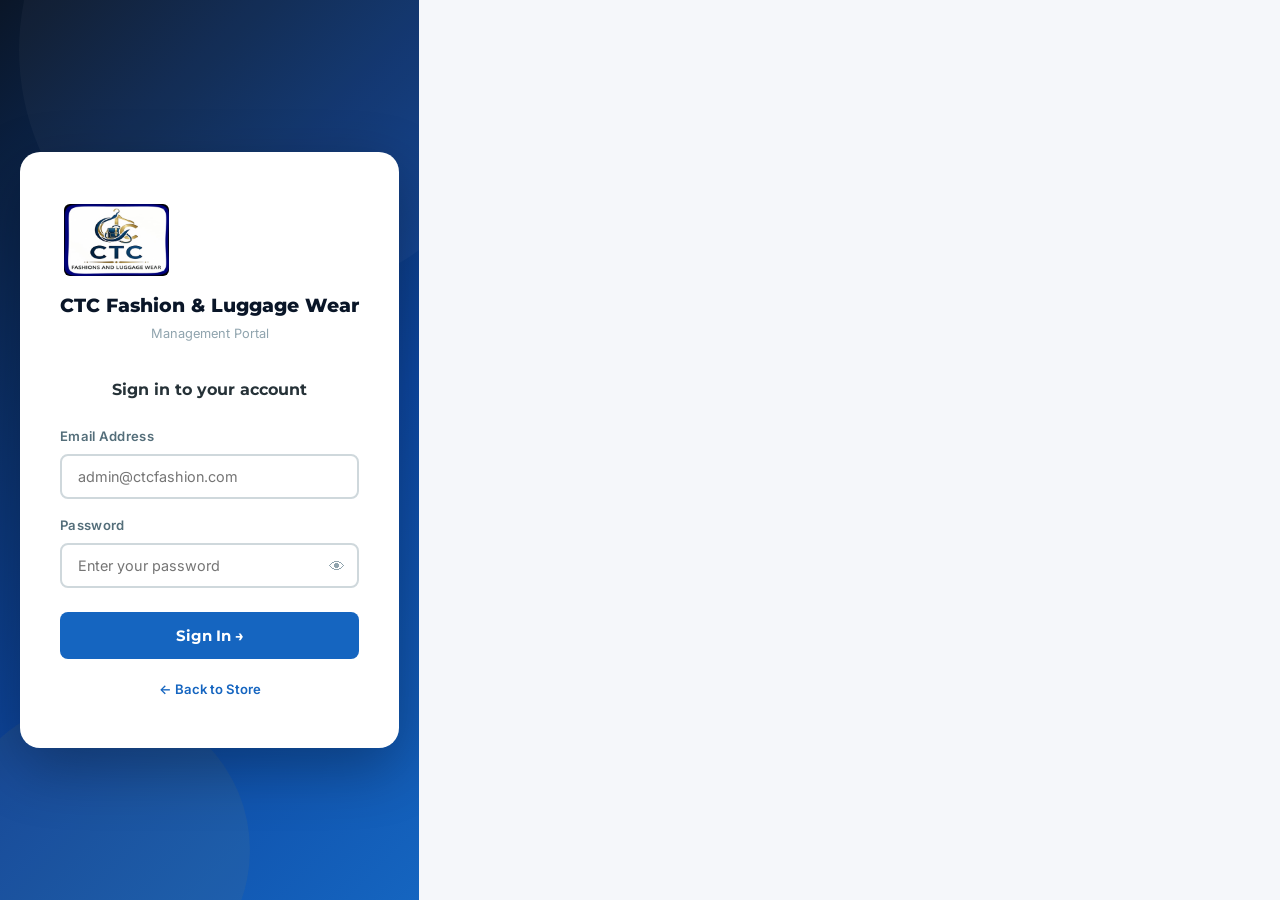
==== commit 27d32ff4: "Add files via upload" ====
--- a/admin.html
+++ b/admin.html
@@ -47,12 +47,7 @@
         <a href="index.html">← Back to Store</a>
       </div>
 
-      <!-- Demo credentials hint (remove in production) -->
-      <div style="margin-top:20px;padding:12px;background:#F5F7FA;border-radius:8px;font-size:0.76rem;color:#607D8B;border:1px dashed #CFD8DC">
-        <strong style="display:block;margin-bottom:6px;color:#455A64">🔑 Demo Login:</strong>
-        <div>Email: <strong>admin@ctcfashion.com</strong></div>
-        <div>Password: <strong>CTC@Admin2025</strong></div>
-      </div>
+
     </div>
   </div>
 </div>
